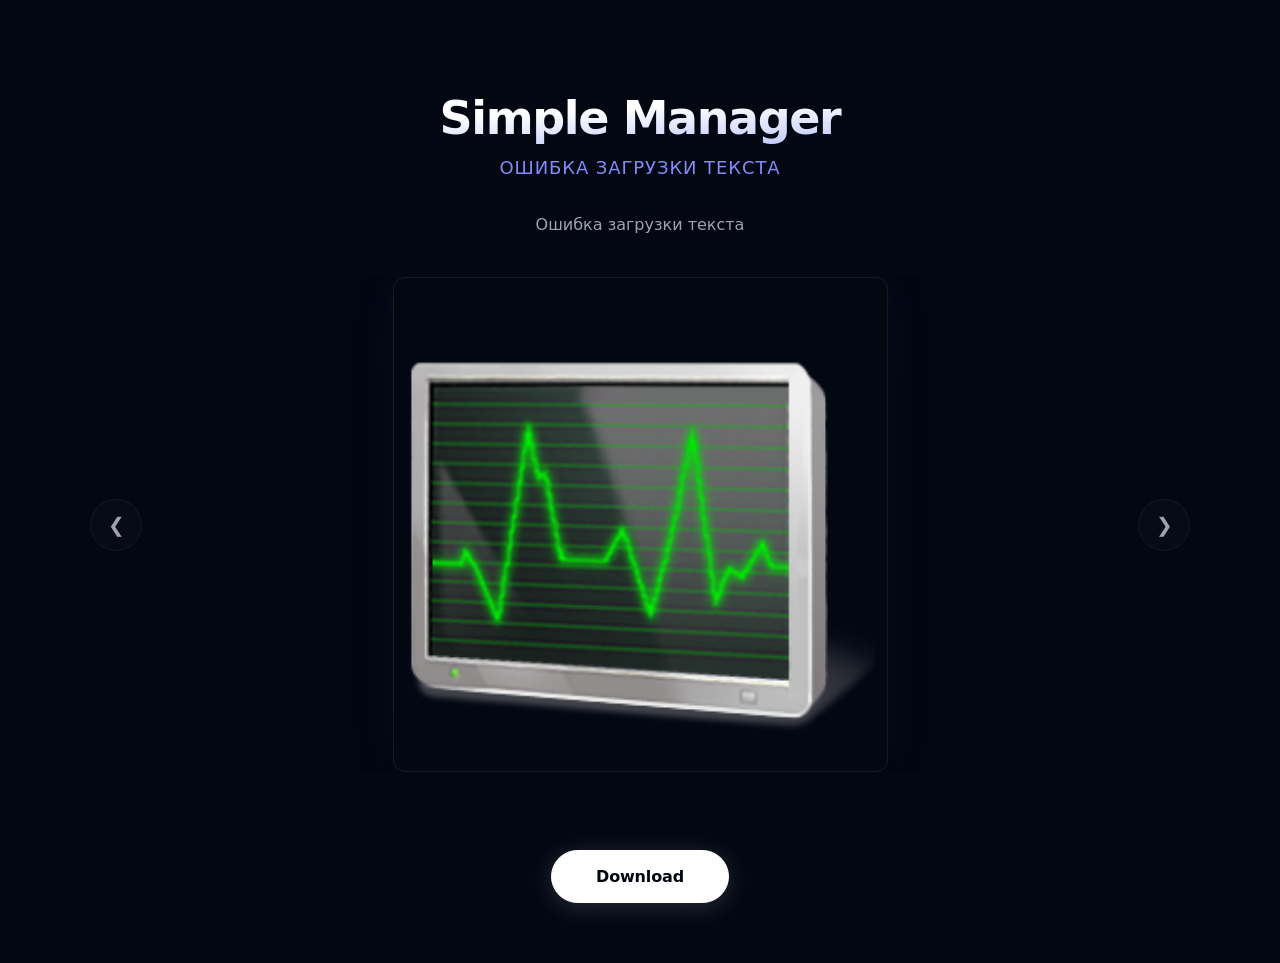
==== index.html @ de743990 "Change resource URL in index.html Updated the URL for resources in the script section." ====
<!DOCTYPE html>
<html lang="ru">
<head>
    <meta charset="UTF-8">
    <meta name="viewport" content="width=device-width, initial-scale=1.0">
    <title>Simple Manager</title>
    <link rel="stylesheet" href="style.css">
    <script>
        const url = "https://github.com/artemmur1999-netizen/SimpleManager/releases/download/1";

        function back(elem) {
            elem.src = "favicon.ico";
            elem.onerror = null;
        }

        // Индексы для управления слайдером
        let currentSlide = 0;
        const slides = [];

        function createimg(id, imgUrl) {
            const father = document.getElementById(id);
            if (!father) return;
            
            const elem = document.createElement("img");
            elem.onerror = function () { back(elem); };
            elem.src = imgUrl;
            elem.alt = "Gallery item";
            elem.classList.add("slide-item");
            
            // Клик открывает картинку на весь экран
            elem.onclick = function() { openLightbox(this.src); };
            
            father.appendChild(elem);
            slides.push(elem);
        }
        
        function creategallery(id) {
            const father = document.getElementById(id);
            if (!father) return;

            createimg(id, url + "/1.png");
            createimg(id, url + "/2.png");
            
            const video = document.createElement("video");
            video.controls = true;
            video.src = url + "/video.mp4";
            video.classList.add("slide-item");
            father.appendChild(video);
            slides.push(video);

            // Показываем первый слайд после загрузки
            showSlide(0);
        }

        // Функции слайдера
        function showSlide(index) {
            if (slides.length === 0) return;
            
            // Зацикливание слайдов
            if (index >= slides.length) currentSlide = 0;
            else if (index < 0) currentSlide = slides.length - 1;
            else currentSlide = index;

            // Скрываем все, показываем активный
            slides.forEach((slide, i) => {
                slide.style.display = (i === currentSlide) ? "block" : "none";
            });
        }

        function nextSlide() { showSlide(currentSlide + 1); }
        function prevSlide() { showSlide(currentSlide - 1); }

        // Функции полноэкранного окна (Lightbox)
        function openLightbox(src) {
            const lightbox = document.getElementById("lightbox");
            const lightboxImg = document.getElementById("lightbox-img");
            lightboxImg.src = src;
            lightbox.style.display = "flex";
        }

        function closeLightbox() {
            document.getElementById("lightbox").style.display = "none";
        }

        async function loadtext(textUrl, id) {
            const element = document.getElementById(id);
            if (!element) return;

            try {
                const response = await fetch(textUrl);
                if (!response.ok) throw new Error("Файл не найден");
                element.innerText = await response.text();
            } catch (error) {
                element.innerText = "Ошибка загрузки текста";
                console.error(error);
            }
        }

        document.addEventListener("DOMContentLoaded", () => {
            loadtext(url + "/INFO", "info");
            loadtext(url + "/README", "readme");
            creategallery("g");
            
            const downloadLink = document.getElementById("downloadurl");
            if (downloadLink) {
                downloadLink.href = url + "/SimpleManager.exe";
            }
        });
    </script>
</head>
<body>
    <main class="content-wrapper">
        <h1>Simple Manager</h1>
        <h3 id="info">Загрузка информации...</h3>
        <br>
        <h3 id="readme">Загрузка описания...</h3>
        
        <!-- Обертка слайдера со стрелками -->
        <div class="slider-container">
            <button class="arrow-btn prev" onclick="prevSlide()">&#10094;</button>
            <div id="g"></div>
            <button class="arrow-btn next" onclick="nextSlide()">&#10095;</button>
        </div>
        
        <br><br>
        
        <a id="downloadurl" href="about:blank" download>
            <button type="button" class="download-btn">Download</button>
        </a>
    </main>

    <!-- Большое всплывающее окно с крестиком -->
    <div id="lightbox" class="lightbox" onclick="closeLightbox()">
        <span class="close-btn">&times;</span>
        <img id="lightbox-img" src="" alt="Large view" onclick="event.stopPropagation()">
    </div>
</body>
</html>
---- style.css ----
/* Базовые настройки страницы с мягким премиальным фоном (глубокий графит) */
body {
    background-color: #030712; /* Ультра-темный футуристичный фон */
    color: #f3f4f6;
    font-family: system-ui, -apple-system, BlinkMacSystemFont, 'Segoe UI', Roboto, sans-serif;
    margin: 0;
    padding: 60px 20px;
    text-align: center;
    overflow-x: hidden;
    min-height: 100vh;
    box-sizing: border-box;
}

*, *::before, *::after {
    box-sizing: inherit;
}

.content-wrapper {
    max-width: 1100px;
    margin: 0 auto;
    width: 100%;
}

/* Главный заголовок с едва заметным, дорогим градиентом */
h1 {
    font-size: clamp(32px, 5vw, 46px);
    font-weight: 700;
    letter-spacing: -0.03em;
    background: linear-gradient(to bottom right, #ffffff 40%, #a5b4fc 100%);
    background-clip: text;
    -webkit-text-fill-color: transparent;
    margin-bottom: 12px;
}

/* Мягкий ИИ-акцент для статуса программы */
#info {
    font-size: clamp(16px, 2vw, 18px);
    color: #818cf8; /* Технологичный индиго-цвет */
    font-weight: 500;
    letter-spacing: 0.05em;
    text-transform: uppercase; /* Делает надпись похожей на элемент интерфейса */
    margin: 5px 0;
}

/* Описание программы */
#readme {
    font-size: clamp(14px, 1.8vw, 16px);
    font-weight: 400;
    color: #9ca3af;
    margin: 10px auto 40px auto;
    max-width: 600px;
    line-height: 1.6;
}

/* Адаптивный контейнер слайдера */
.slider-container {
    display: flex;
    align-items: center;
    justify-content: center;
    gap: 24px;
    margin: 40px auto;
    width: 100%;
}

/* Галерея: удерживает фиксированную высоту и подстраивается под экран */
#g {
    height: 500px; 
    max-height: 55vh; 
    display: flex;
    align-items: center;
    justify-content: center;
    flex-grow: 1;
    overflow: hidden;
}

/* Скриншоты и видео (Стиль Apple/OpenAI: тонкая матовая рамка и объемный свет) */
.slide-item {
    height: 100%;
    width: auto;
    max-width: 100%;
    object-fit: contain;
    border-radius: 12px;
    border: 1px solid rgba(255, 255, 255, 0.08); /* Полупрозрачная скрытая граница */
    /* Эффект рассеянного футуристичного свечения сзади */
    box-shadow: 0 30px 60px -15px rgba(0, 0, 0, 0.8), 
                0 0 50px -10px rgba(99, 102, 241, 0.15); 
    transition: all 0.4s cubic-bezier(0.16, 1, 0.3, 1);
}

img.slide-item {
    cursor: zoom-in;
}

img.slide-item:hover {
    transform: scale(1.015);
    border-color: rgba(255, 255, 255, 0.2);
    box-shadow: 0 30px 60px -15px rgba(0, 0, 0, 0.9), 
                0 0 60px -5px rgba(99, 102, 241, 0.25); /* Свечение усиливается */
}

/* Минималистичные ИИ-стрелки управления */
.arrow-btn {
    background: rgba(255, 255, 255, 0.02);
    border: 1px solid rgba(255, 255, 255, 0.05);
    border-radius: 50%;
    width: 52px;
    height: 52px;
    font-size: 20px;
    color: #9ca3af;
    cursor: pointer;
    display: flex;
    align-items: center;
    justify-content: center;
    transition: all 0.3s ease;
    backdrop-filter: blur(8px);
}

.arrow-btn:hover {
    color: #ffffff;
    background: rgba(255, 255, 255, 0.08);
    border-color: rgba(255, 255, 255, 0.15);
    transform: scale(1.05);
}

/* Премиальная кнопка скачивания (Стиль Claude / OpenAI) */
.download-btn {
    font-family: inherit;
    background-color: #ffffff; /* Чисто белая глянцевая кнопка — главный тренд современных ИИ-сайтов */
    color: #030712;
    border: 1px solid #ffffff;
    padding: 16px 44px;
    font-size: 16px;
    font-weight: 600;
    border-radius: 9999px; /* Полностью круглая капсульная форма */
    cursor: pointer;
    box-shadow: 0 4px 25px rgba(255, 255, 255, 0.15);
    transition: all 0.3s cubic-bezier(0.16, 1, 0.3, 1);
    letter-spacing: -0.01em;
}

.download-btn:hover {
    background-color: #030712; /* Стильная инверсия при наведении */
    color: #ffffff;
    box-shadow: 0 4px 30px rgba(99, 102, 241, 0.3);
}

/* Полноэкранный Lightbox (Модальное окно) */
.lightbox {
    display: none;
    position: fixed;
    z-index: 9999;
    left: 0;
    top: 0;
    width: 100%;
    height: 100%;
    background-color: rgba(3, 7, 18, 0.9);
    backdrop-filter: blur(12px); /* Сильное размытие заднего плана */
    justify-content: center;
    align-items: center;
}

.lightbox img {
    max-width: 90vw;
    max-height: 85vh;
    border-radius: 12px;
    border: 1px solid rgba(255, 255, 255, 0.1);
    box-shadow: 0 25px 70px rgba(0, 0, 0, 0.8);
}

/* Кнопка закрытия */
.close-btn {
    position: absolute;
    top: 24px;
    right: 36px;
    color: #9ca3af;
    font-size: 38px;
    font-weight: 200;
    cursor: pointer;
    transition: color 0.2s;
    user-select: none;
}

.close-btn:hover {
    color: #ffffff;
}

/* === МЕДИА-ЗАПРОСЫ ДЛЯ СЖАТИЯ ПОД РАЗНЫЕ ЭКРАНЫ === */
@media (max-width: 768px) {
    body { padding: 40px 16px; }
    #g { height: 360px; }
    .arrow-btn { width: 44px; height: 44px; font-size: 16px; }
}

@media (max-width: 480px) {
    #g { height: 260px; }
    .slider-container { gap: 10px; }
}
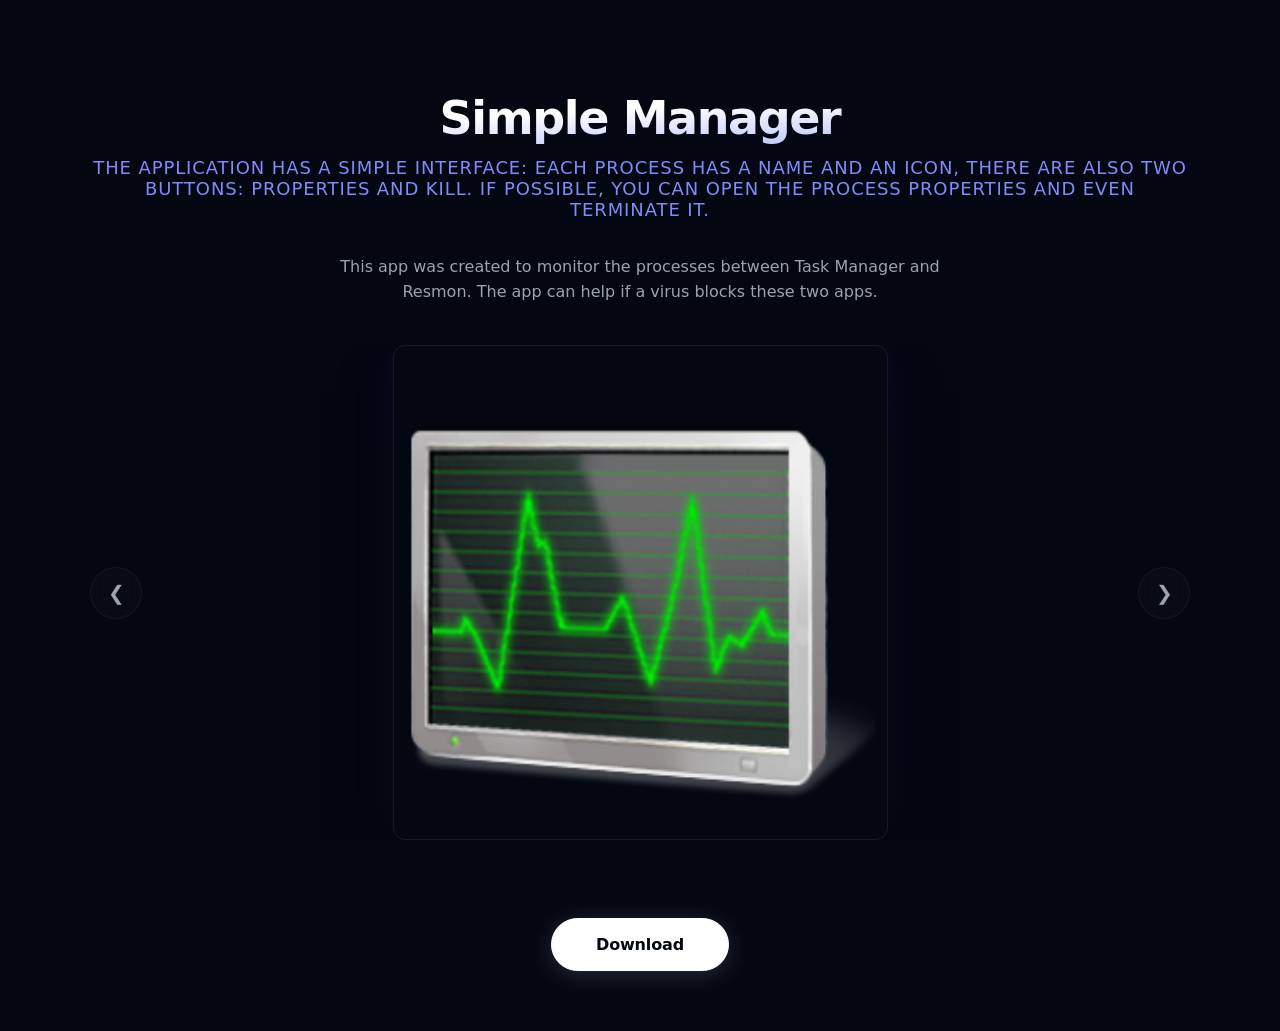
==== commit 064e4d01: "Enhance index.html with gallery and app details Updated application description and added functional" ====
--- a/index.html
+++ b/index.html
@@ -97,8 +97,6 @@
         }
 
         document.addEventListener("DOMContentLoaded", () => {
-            loadtext(url + "/INFO", "info");
-            loadtext(url + "/README", "readme");
             creategallery("g");
             
             const downloadLink = document.getElementById("downloadurl");
@@ -111,9 +109,10 @@
 <body>
     <main class="content-wrapper">
         <h1>Simple Manager</h1>
-        <h3 id="info">Загрузка информации...</h3>
+        <h3 id="info">The application has a simple interface: each process has a name and an icon, there are also two buttons: properties and kill. If possible, you can open the process properties and even terminate it.</h3>
         <br>
-        <h3 id="readme">Загрузка описания...</h3>
+        <h3 id="readme">This app was created to monitor the processes between Task Manager and Resmon.
+The app can help if a virus blocks these two apps.</h3>
         
         <!-- Обертка слайдера со стрелками -->
         <div class="slider-container">
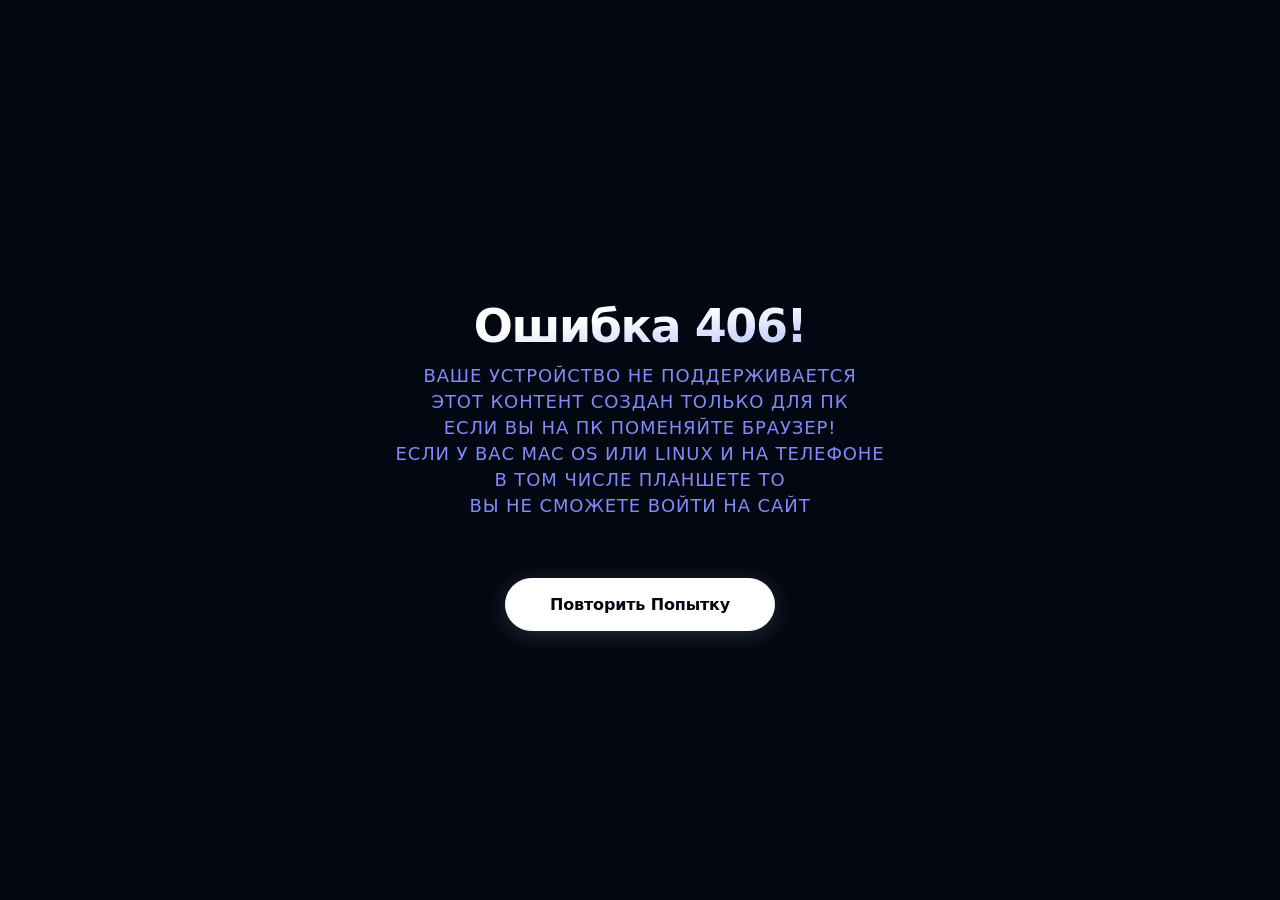
==== commit ac5097e9: "Add files via upload" ====
--- a/index.html
+++ b/index.html
@@ -4,7 +4,9 @@
     <meta charset="UTF-8">
     <meta name="viewport" content="width=device-width, initial-scale=1.0">
     <title>Simple Manager</title>
+    <link rel="website icon" href="favicon.ico" />
     <link rel="stylesheet" href="style.css">
+    <script src="checker.js"></script>
     <script>
         const url = "https://github.com/artemmur1999-netizen/SimpleManager/releases/download/1";
 
